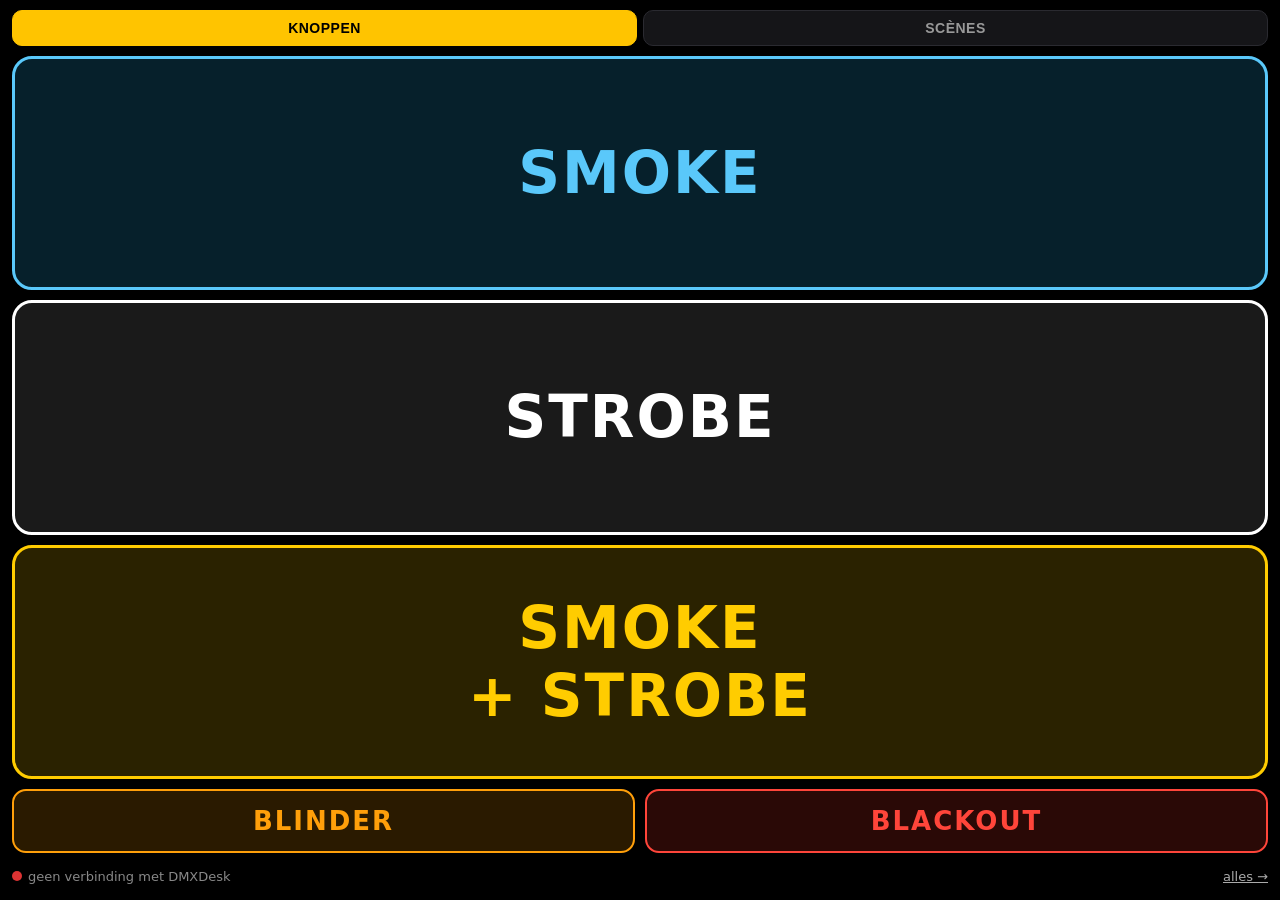
==== dmxdesk/web/telefoon.html @ 285cdbf2 "DMXDesk 2: echte app voor Windows, macOS, Linux en de Pi De lichtsturing is omgebouwd van een Pi-scr" ====
<!doctype html>
<html lang="nl">
<head>
<meta charset="utf-8">
<meta name="viewport" content="width=device-width, initial-scale=1, maximum-scale=1, user-scalable=no, viewport-fit=cover">
<meta name="apple-mobile-web-app-capable" content="yes">
<meta name="mobile-web-app-capable" content="yes">
<meta name="apple-mobile-web-app-status-bar-style" content="black">
<meta name="theme-color" content="#000000">
<link rel="manifest" href="/manifest.webmanifest">
<link rel="icon" href="/static/icoon.svg" type="image/svg+xml">
<link rel="apple-touch-icon" href="/static/icoon.svg">
<title>DMXDesk</title>
<style>
  html, body { margin: 0; height: 100%; background: #000; color: #fff; font-family: system-ui, -apple-system, sans-serif;
    -webkit-user-select: none; user-select: none; -webkit-touch-callout: none; overscroll-behavior: none; }
  body { display: flex; flex-direction: column; height: 100dvh; box-sizing: border-box;
    padding: max(10px, env(safe-area-inset-top)) 12px max(10px, env(safe-area-inset-bottom)); gap: 10px; }
  .kop { display: flex; gap: 6px; }
  .kop button { flex: 1; background: #151518; color: #999; border: 1px solid #2a2a30; border-radius: 10px; padding: 9px; font-weight: 800;
    font-size: 14px; letter-spacing: .5px; }
  .kop button.aan { color: #000; background: #ffc400; border-color: #ffc400; }
  .scherm { flex: 1; display: none; flex-direction: column; gap: 10px; min-height: 0; }
  .scherm.aan { display: flex; }
  .knop { flex: 1; border: 3px solid; border-radius: 20px; display: flex; align-items: center; justify-content: center;
    text-align: center; font-size: clamp(26px, 9vw, 58px); font-weight: 900; letter-spacing: 2px; touch-action: none;
    transition: transform .05s; min-height: 0; }
  #smoke  { border-color: #5ac8fa; color: #5ac8fa; background: #06202b; }
  #strobe { border-color: #fff;    color: #fff;    background: #1a1a1a; }
  #beide  { border-color: #ffcc00; color: #ffcc00; background: #2a2200; }
  .knop.aan { transform: scale(.97); color: #000 !important; }
  #smoke.aan { background: #5ac8fa; } #strobe.aan { background: #fff; } #beide.aan { background: #ffcc00; }
  .rijtje { display: flex; gap: 10px; flex: 0 0 64px; }
  .rijtje .knop { font-size: clamp(16px, 5vw, 26px); border-width: 2px; border-radius: 14px; }
  #blinder { border-color: #ff9f0a; color: #ff9f0a; background: #2a1a00; } #blinder.aan { background: #ff9f0a; }
  #blackout { border-color: #ff453a; color: #ff453a; background: #2a0906; } #blackout.aan { background: #ff453a; color: #fff !important; }
  .scenes { flex: 1; overflow-y: auto; display: grid; grid-template-columns: repeat(2, 1fr); gap: 8px; align-content: start; }
  .scenes button, .snel button { background: #151518; color: #fff; border: 1px solid #2a2a30; border-left: 6px solid var(--k, #3a3a43);
    border-radius: 12px; padding: 16px 12px; font-size: 16px; font-weight: 800; text-align: left; min-height: 64px; }
  .scenes button.aan { border-color: #ffc400; box-shadow: 0 0 0 1px #ffc400; background: #2a2200; }
  .scenes .titel { grid-column: 1 / -1; color: #888; font-size: 12px; letter-spacing: 1px; text-transform: uppercase; margin: 8px 0 0; }
  .snel { display: grid; grid-template-columns: 1fr 1fr; gap: 8px; }
  .snel button { border-left-width: 1px; text-align: center; min-height: 52px; padding: 10px; font-size: 14px; }
  .snel button.aan { background: #ffc400; color: #000; border-color: #ffc400; }
  .master { display: flex; align-items: center; gap: 10px; color: #888; font-size: 13px; font-weight: 700; }
  .master input { flex: 1; accent-color: #ffc400; height: 36px; }
  .leeg { color: #777; text-align: center; padding: 30px 10px; grid-column: 1 / -1; }
  .voet { display: flex; justify-content: space-between; align-items: center; font-size: 13px; color: #888; }
  .voet a { color: #aaa; padding: 6px 0; }
  .dot { display: inline-block; width: 10px; height: 10px; border-radius: 50%; background: #d33; margin-right: 6px; }
  .dot.ok { background: #3c3; }
  .pin { position: fixed; inset: 0; background: #000; display: flex; align-items: center; justify-content: center; z-index: 5; }
  .pin form { width: min(320px, 90vw); text-align: center; }
  .pin input { width: 100%; box-sizing: border-box; font-size: 32px; letter-spacing: 10px; text-align: center; padding: 12px;
    background: #151518; color: #fff; border: 1px solid #333; border-radius: 12px; margin: 14px 0; }
  .pin button { width: 100%; padding: 14px; font-size: 18px; font-weight: 800; border: 0; border-radius: 12px; background: #ffc400; color: #000; }
</style>
</head>
<body>
  <div class="kop"><button data-scherm="knoppen" class="aan">KNOPPEN</button><button data-scherm="scenes">SCÈNES</button></div>

  <div class="scherm aan" id="knoppen">
    <div class="knop" id="smoke" data-houd="smoke">SMOKE</div>
    <div class="knop" id="strobe" data-houd="strobe">STROBE</div>
    <div class="knop" id="beide" data-houd="smoke strobe">SMOKE<br>+ STROBE</div>
    <div class="rijtje"><div class="knop" id="blinder" data-houd="blinder">BLINDER</div><div class="knop" id="blackout">BLACKOUT</div></div>
  </div>

  <div class="scherm" id="scenes">
    <div class="scenes" id="sceneLijst"><div class="leeg">Laden…</div></div>
    <div class="snel"><button id="los">SCÈNE LOS</button><button id="auto">AUTO-SHOW</button></div>
    <div class="master">MASTER <input type="range" min="0" max="100" id="master"><span id="masterW">–</span></div>
  </div>

  <div class="voet">
    <span><span class="dot" id="dot"></span><span id="tekst">verbinden…</span></span>
    <a href="/desk">alles →</a>
  </div>
<script>
  // Knoppen werken alleen zolang ze ingedrukt zijn. DMXDesk laat na 0,7 s zonder bericht vanzelf los.
  const ingedrukt = new Map();   // vinger (pointerId) -> knop
  let herhaal = null, status = null, scenes = null, wijziging = -1, masterBezig = false;

  async function post(url, body) {
    const r = await fetch(url, { method: 'POST', headers: { 'Content-Type': 'application/json' }, body: JSON.stringify(body || {}), keepalive: true });
    if (r.status === 401) pin();
    return r;
  }
  function stuur() {
    const soorten = new Set();
    for (const k of ingedrukt.values()) k.dataset.houd.split(' ').forEach(s => soorten.add(s));
    const actief = new Set(ingedrukt.values());
    document.querySelectorAll('[data-houd]').forEach(k => k.classList.toggle('aan', actief.has(k)));
    post('/api/hold', { smoke: soorten.has('smoke'), strobe: soorten.has('strobe'), blinder: soorten.has('blinder') }).catch(() => {});
    return soorten.size > 0;
  }
  function houdVast() {
    if (herhaal) return;
    herhaal = setInterval(() => { if (!stuur()) { clearInterval(herhaal); herhaal = null; } }, 250);
  }
  document.querySelectorAll('[data-houd]').forEach(k => {
    k.addEventListener('pointerdown', e => {
      e.preventDefault(); k.setPointerCapture(e.pointerId);
      ingedrukt.set(e.pointerId, k); stuur(); houdVast();
      if (navigator.vibrate) navigator.vibrate(15);
    });
    const los = e => { if (ingedrukt.delete(e.pointerId)) stuur(); };
    k.addEventListener('pointerup', los); k.addEventListener('pointercancel', los); k.addEventListener('lostpointercapture', los);
  });
  document.addEventListener('contextmenu', e => e.preventDefault());
  document.addEventListener('visibilitychange', () => { if (document.hidden) { ingedrukt.clear(); stuur(); } });

  // schermen
  document.querySelectorAll('[data-scherm]').forEach(b => b.onclick = () => {
    document.querySelectorAll('[data-scherm]').forEach(x => x.classList.toggle('aan', x === b));
    document.querySelectorAll('.scherm').forEach(s => s.classList.toggle('aan', s.id === b.dataset.scherm));
    try { localStorage.setItem('dmxdesk-scherm', b.dataset.scherm); } catch (e) { /* privévenster */ }
  });
  try { const s = localStorage.getItem('dmxdesk-scherm'); if (s) document.querySelector(`[data-scherm="${s}"]`)?.click(); } catch (e) { /* privévenster */ }

  const esc = s => String(s ?? '').replace(/[&<>"']/g, c => ({ '&': '&amp;', '<': '&lt;', '>': '&gt;', '"': '&quot;', "'": '&#39;' }[c]));
  function tekenScenes() {
    if (!scenes) return;
    const namen = Object.entries(scenes.scenes), cues = Object.keys(scenes.cuelijsten);
    document.getElementById('sceneLijst').innerHTML = (namen.length ? namen.map(([n, sc]) =>
      `<button data-scene="${esc(n)}" style="--k:${esc(sc.kleur || '#3a3a43')}" class="${status && status.scene === n ? 'aan' : ''}">${esc(n)}</button>`).join('')
      : '<div class="leeg">Nog geen scènes. Maak ze op de computer (of via "alles").</div>')
      + (cues.length ? '<p class="titel">Cuelijsten</p>' + cues.map(n =>
        `<button data-cue="${esc(n)}" class="${status && status.cue && status.cue.lijst === n ? 'aan' : ''}">${status && status.cue && status.cue.lijst === n ? '■ ' : '▶ '}${esc(n)}</button>`).join('') : '');
  }
  document.getElementById('sceneLijst').onclick = e => {
    const b = e.target.closest('button'); if (!b) return;
    if (b.dataset.scene) post('/api/scene', { actie: 'laden', naam: b.dataset.scene }).then(ververs);
    if (b.dataset.cue) post('/api/actie', { soort: 'cue', arg: b.dataset.cue }).then(ververs);
  };
  document.getElementById('los').onclick = () => post('/api/scene', { actie: 'loslaten' }).then(ververs);
  document.getElementById('auto').onclick = () => post('/api/actie', { soort: 'auto' }).then(ververs);
  document.getElementById('blackout').onclick = () => post('/api/actie', { soort: 'blackout' }).then(ververs);
  const master = document.getElementById('master');
  let masterTimer = 0;
  master.oninput = () => {
    masterBezig = true; document.getElementById('masterW').textContent = master.value;
    const nu = Date.now(); if (nu - masterTimer > 80) { masterTimer = nu; post('/api/show', { master: Number(master.value) }); }
  };
  master.onchange = () => { post('/api/show', { master: Number(master.value) }); setTimeout(() => masterBezig = false, 500); };

  // status
  const dot = document.getElementById('dot'), tekst = document.getElementById('tekst');
  async function ververs() {
    try {
      const r = await fetch('/api/status');
      if (r.status === 401) return pin();
      status = await r.json();
      dot.classList.toggle('ok', status.dongle);
      tekst.textContent = (status.dongle ? 'DMX verbonden' : 'geen DMX-uitgang') + ` · ${status.bpm} BPM`;
      document.getElementById('blackout').classList.toggle('aan', status.blackout);
      document.getElementById('auto').classList.toggle('aan', status.auto);
      if (!masterBezig) { master.value = status.master; document.getElementById('masterW').textContent = status.master; }
      if (status.wijziging !== wijziging) {
        wijziging = status.wijziging;
        const s = await fetch('/api/state?deel=licht'); if (s.ok) scenes = await s.json();
      }
      tekenScenes();
    } catch (e) {
      dot.classList.remove('ok');
      tekst.textContent = 'geen verbinding met DMXDesk';
    }
  }
  ververs(); setInterval(() => { if (!document.hidden) ververs(); }, 1000);

  function pin() {
    if (document.querySelector('.pin')) return;
    const el = document.createElement('div'); el.className = 'pin';
    el.innerHTML = '<form><h2>Pincode</h2><input type="password" inputmode="numeric" maxlength="8" autocomplete="current-password"><button>Openen</button><p id="pinFout" style="color:#ff453a"></p></form>';
    document.body.appendChild(el);
    el.querySelector('input').focus();
    el.querySelector('form').onsubmit = async e => {
      e.preventDefault();
      const r = await fetch('/api/login', { method: 'POST', headers: { 'Content-Type': 'application/json' }, body: JSON.stringify({ pin: el.querySelector('input').value }) });
      if (r.ok) { el.remove(); ververs(); } else el.querySelector('#pinFout').textContent = 'Verkeerde pincode';
    };
  }
</script>
</body>
</html>
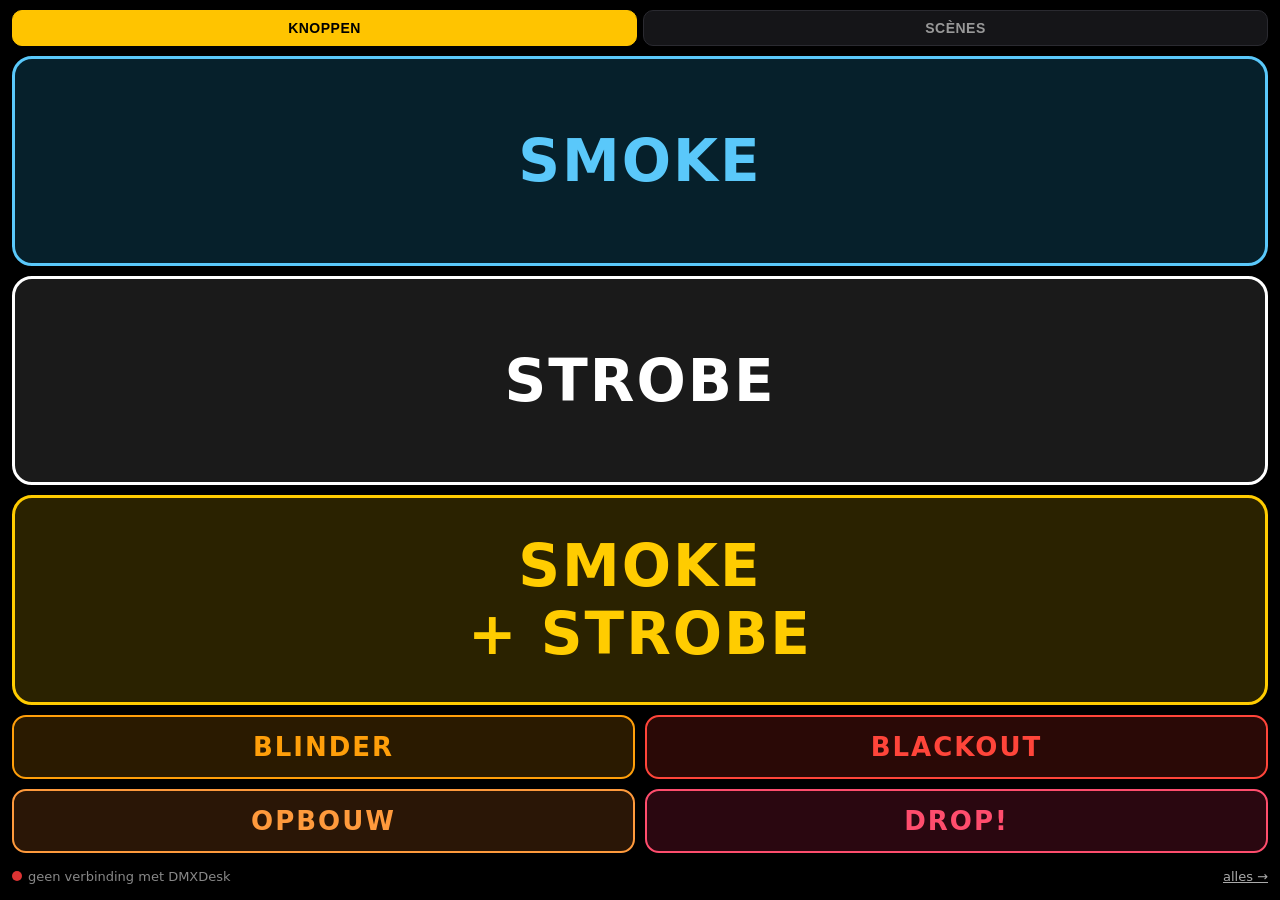
==== commit 53e422d1: "Spotify-tijd gelijk met wat je hoort, OPBOUW/DROP-knoppen die leren, strengere drops - Speaker: gebe" ====
--- a/dmxdesk/web/telefoon.html
+++ b/dmxdesk/web/telefoon.html
@@ -33,6 +33,8 @@
   .rijtje { display: flex; gap: 10px; flex: 0 0 64px; }
   .rijtje .knop { font-size: clamp(16px, 5vw, 26px); border-width: 2px; border-radius: 14px; }
   #blinder { border-color: #ff9f0a; color: #ff9f0a; background: #2a1a00; } #blinder.aan { background: #ff9f0a; }
+  #opbouw { border-color: #ff9a3c; color: #ff9a3c; background: #2a1606; } #opbouw.aan { background: #ff9a3c; color: #000 !important; }
+  #dropknop { border-color: #ff4d6d; color: #ff4d6d; background: #2a0710; } #dropknop.aan { background: #fff; color: #000 !important; }
   #blackout { border-color: #ff453a; color: #ff453a; background: #2a0906; } #blackout.aan { background: #ff453a; color: #fff !important; }
   .scenes { flex: 1; overflow-y: auto; display: grid; grid-template-columns: repeat(2, 1fr); gap: 8px; align-content: start; }
   .scenes button, .snel button { background: #151518; color: #fff; border: 1px solid #2a2a30; border-left: 6px solid var(--k, #3a3a43);
@@ -49,6 +51,18 @@
   .voet a { color: #aaa; padding: 6px 0; }
   .dot { display: inline-block; width: 10px; height: 10px; border-radius: 50%; background: #d33; margin-right: 6px; }
   .dot.ok { background: #3c3; }
+  .muziek { flex: 1; display: flex; flex-direction: column; align-items: center; justify-content: center; gap: 14px; text-align: center; }
+  .muziek .hoes { width: min(62vw, 300px); aspect-ratio: 1; border-radius: 14px; background: #151518 center / cover no-repeat; }
+  .muziek h2 { margin: 0; font-size: 22px; } .muziek p { margin: 0; color: #999; }
+  .muziek .balk { width: 100%; height: 5px; background: #2a2a30; border-radius: 3px; overflow: hidden; }
+  .muziek .balk i { display: block; height: 100%; width: 0; background: #fff; }
+  .muziek .tijden { width: 100%; display: flex; justify-content: space-between; color: #888; font-size: 12px; font-variant-numeric: tabular-nums; }
+  .muziek .bed { display: flex; gap: 18px; align-items: center; }
+  .muziek .bed button { width: 64px; height: 64px; border-radius: 50%; border: 1px solid #2a2a30; background: #151518; color: #fff; font-size: 24px; }
+  .muziek .bed button.groot { width: 84px; height: 84px; background: #ffc400; color: #000; border-color: #ffc400; font-size: 32px; }
+  .muziek .vol { width: 100%; display: flex; align-items: center; gap: 10px; color: #888; }
+  .muziek .vol input { flex: 1; accent-color: #ffc400; height: 36px; }
+  .muziek .sectie { font-weight: 800; letter-spacing: 1px; color: #ffc400; font-size: 13px; }
   .pin { position: fixed; inset: 0; background: #000; display: flex; align-items: center; justify-content: center; z-index: 5; }
   .pin form { width: min(320px, 90vw); text-align: center; }
   .pin input { width: 100%; box-sizing: border-box; font-size: 32px; letter-spacing: 10px; text-align: center; padding: 12px;
@@ -57,19 +71,31 @@
 </style>
 </head>
 <body>
-  <div class="kop"><button data-scherm="knoppen" class="aan">KNOPPEN</button><button data-scherm="scenes">SCÈNES</button></div>
+  <div class="kop"><button data-scherm="knoppen" class="aan">KNOPPEN</button><button data-scherm="scenes">SCÈNES</button><button data-scherm="muziek" id="muziekKnop" hidden>MUZIEK</button></div>
 
   <div class="scherm aan" id="knoppen">
     <div class="knop" id="smoke" data-houd="smoke">SMOKE</div>
     <div class="knop" id="strobe" data-houd="strobe">STROBE</div>
     <div class="knop" id="beide" data-houd="smoke strobe">SMOKE<br>+ STROBE</div>
     <div class="rijtje"><div class="knop" id="blinder" data-houd="blinder">BLINDER</div><div class="knop" id="blackout">BLACKOUT</div></div>
+    <div class="rijtje"><div class="knop" id="opbouw">OPBOUW</div><div class="knop" id="dropknop">DROP!</div></div>
   </div>
 
   <div class="scherm" id="scenes">
     <div class="scenes" id="sceneLijst"><div class="leeg">Laden…</div></div>
     <div class="snel"><button id="los">SCÈNE LOS</button><button id="auto">AUTO-SHOW</button></div>
     <div class="master">MASTER <input type="range" min="0" max="100" id="master"><span id="masterW">–</span></div>
+  </div>
+
+  <div class="scherm" id="muziek">
+    <div class="muziek">
+      <div class="hoes" id="mHoes"></div>
+      <div><h2 id="mNaam">–</h2><p id="mArtiest"></p></div>
+      <div class="balk"><i id="mBalk"></i></div>
+      <div class="tijden"><span id="mPos">0:00</span><span class="sectie" id="mSectie"></span><span id="mDuur">0:00</span></div>
+      <div class="bed"><button id="mVorige">⏮</button><button id="mPlay" class="groot">▶</button><button id="mVolgende">⏭</button></div>
+      <div class="vol">🔈<input type="range" min="0" max="100" id="mVolume">🔊</div>
+    </div>
   </div>
 
   <div class="voet">
@@ -136,6 +162,12 @@
   document.getElementById('los').onclick = () => post('/api/scene', { actie: 'loslaten' }).then(ververs);
   document.getElementById('auto').onclick = () => post('/api/actie', { soort: 'auto' }).then(ververs);
   document.getElementById('blackout').onclick = () => post('/api/actie', { soort: 'blackout' }).then(ververs);
+  for (const [id, actie] of [['opbouw', 'opbouw'], ['dropknop', 'drop']]) {
+    document.getElementById(id).addEventListener('pointerdown', e => {
+      e.preventDefault(); if (navigator.vibrate) navigator.vibrate(actie === 'drop' ? 40 : 15);
+      post('/api/lichtman', { actie }).then(ververs);
+    });
+  }
   const master = document.getElementById('master');
   let masterTimer = 0;
   master.oninput = () => {
@@ -155,18 +187,59 @@
       tekst.textContent = (status.dongle ? 'DMX verbonden' : 'geen DMX-uitgang') + ` · ${status.bpm} BPM`;
       document.getElementById('blackout').classList.toggle('aan', status.blackout);
       document.getElementById('auto').classList.toggle('aan', status.auto);
+      const lm = status.lichtman;
+      document.getElementById('opbouw').classList.toggle('aan', !!(lm && lm.hand));
+      document.getElementById('opbouw').textContent = lm && lm.hand && lm.opbouw !== null ? `OPBOUW ${Math.round(lm.opbouw * 100)}%` : 'OPBOUW';
       if (!masterBezig) { master.value = status.master; document.getElementById('masterW').textContent = status.master; }
       if (status.wijziging !== wijziging) {
         wijziging = status.wijziging;
         const s = await fetch('/api/state?deel=licht'); if (s.ok) scenes = await s.json();
       }
       tekenScenes();
+      tekenMuziek();
     } catch (e) {
       dot.classList.remove('ok');
       tekst.textContent = 'geen verbinding met DMXDesk';
     }
   }
   ververs(); setInterval(() => { if (!document.hidden) ververs(); }, 1000);
+
+  // muziek (Spotify-speaker): wat er speelt, vorige / pauze / volgende en volume
+  const tijd = ms => { const s = Math.max(0, Math.floor(ms / 1000)); return `${Math.floor(s / 60)}:${String(s % 60).padStart(2, '0')}`; };
+  let volumeBezig = 0, klok = 0;
+  function tekenMuziek() {
+    const st = status && status.spotify, sp = st && st.speler;
+    document.getElementById('muziekKnop').hidden = !(st && st.aan);
+    if (!sp) return;
+    klok = status.tijd - Date.now() / 1000;
+    document.getElementById('mNaam').textContent = sp.naam || (st.verbonden ? 'Kies een nummer in Spotify' : 'Kies "' + st.naam + '" in Spotify');
+    document.getElementById('mArtiest').textContent = (sp.artiesten || []).join(', ');
+    const hoes = document.getElementById('mHoes');
+    if (hoes.dataset.url !== (sp.hoes || '')) { hoes.dataset.url = sp.hoes || ''; hoes.style.backgroundImage = sp.hoes ? `url("${sp.hoes}")` : ''; }
+    document.getElementById('mPlay').textContent = sp.speelt ? '⏸' : '▶';
+    if (Date.now() - volumeBezig > 1500) document.getElementById('mVolume').value = sp.volume;
+    const lm = status.lichtman;
+    document.getElementById('mSectie').textContent = lm ? (lm.flits ? '💥 DROP' : lm.naam.toUpperCase()) : '';
+  }
+  setInterval(() => {
+    const sp = status && status.spotify && status.spotify.speler; if (!sp || !sp.duur) return;
+    const pos = Math.min(sp.duur, sp.pos + (sp.speelt ? (Date.now() / 1000 + klok - sp.pos_t) * 1000 : 0));
+    document.getElementById('mPos').textContent = tijd(pos); document.getElementById('mDuur').textContent = tijd(sp.duur);
+    document.getElementById('mBalk').style.width = (pos / sp.duur * 100) + '%';
+  }, 250);
+  const speler = (actie, waarde) => post('/api/speler', waarde === undefined ? { actie } : { actie, waarde }).then(ververs);
+  document.getElementById('mVorige').onclick = () => speler('prev');
+  document.getElementById('mVolgende').onclick = () => speler('next');
+  document.getElementById('mPlay').onclick = () => {
+    const sp = status && status.spotify && status.spotify.speler;
+    speler(sp && sp.speelt ? 'pause' : 'play');
+  };
+  let volTimer = 0;
+  document.getElementById('mVolume').oninput = e => {
+    volumeBezig = Date.now(); const nu = Date.now();
+    if (nu - volTimer > 120) { volTimer = nu; post('/api/speler', { actie: 'volume', waarde: Number(e.target.value) }); }
+  };
+  document.getElementById('mVolume').onchange = e => post('/api/speler', { actie: 'volume', waarde: Number(e.target.value) });
 
   function pin() {
     if (document.querySelector('.pin')) return;
